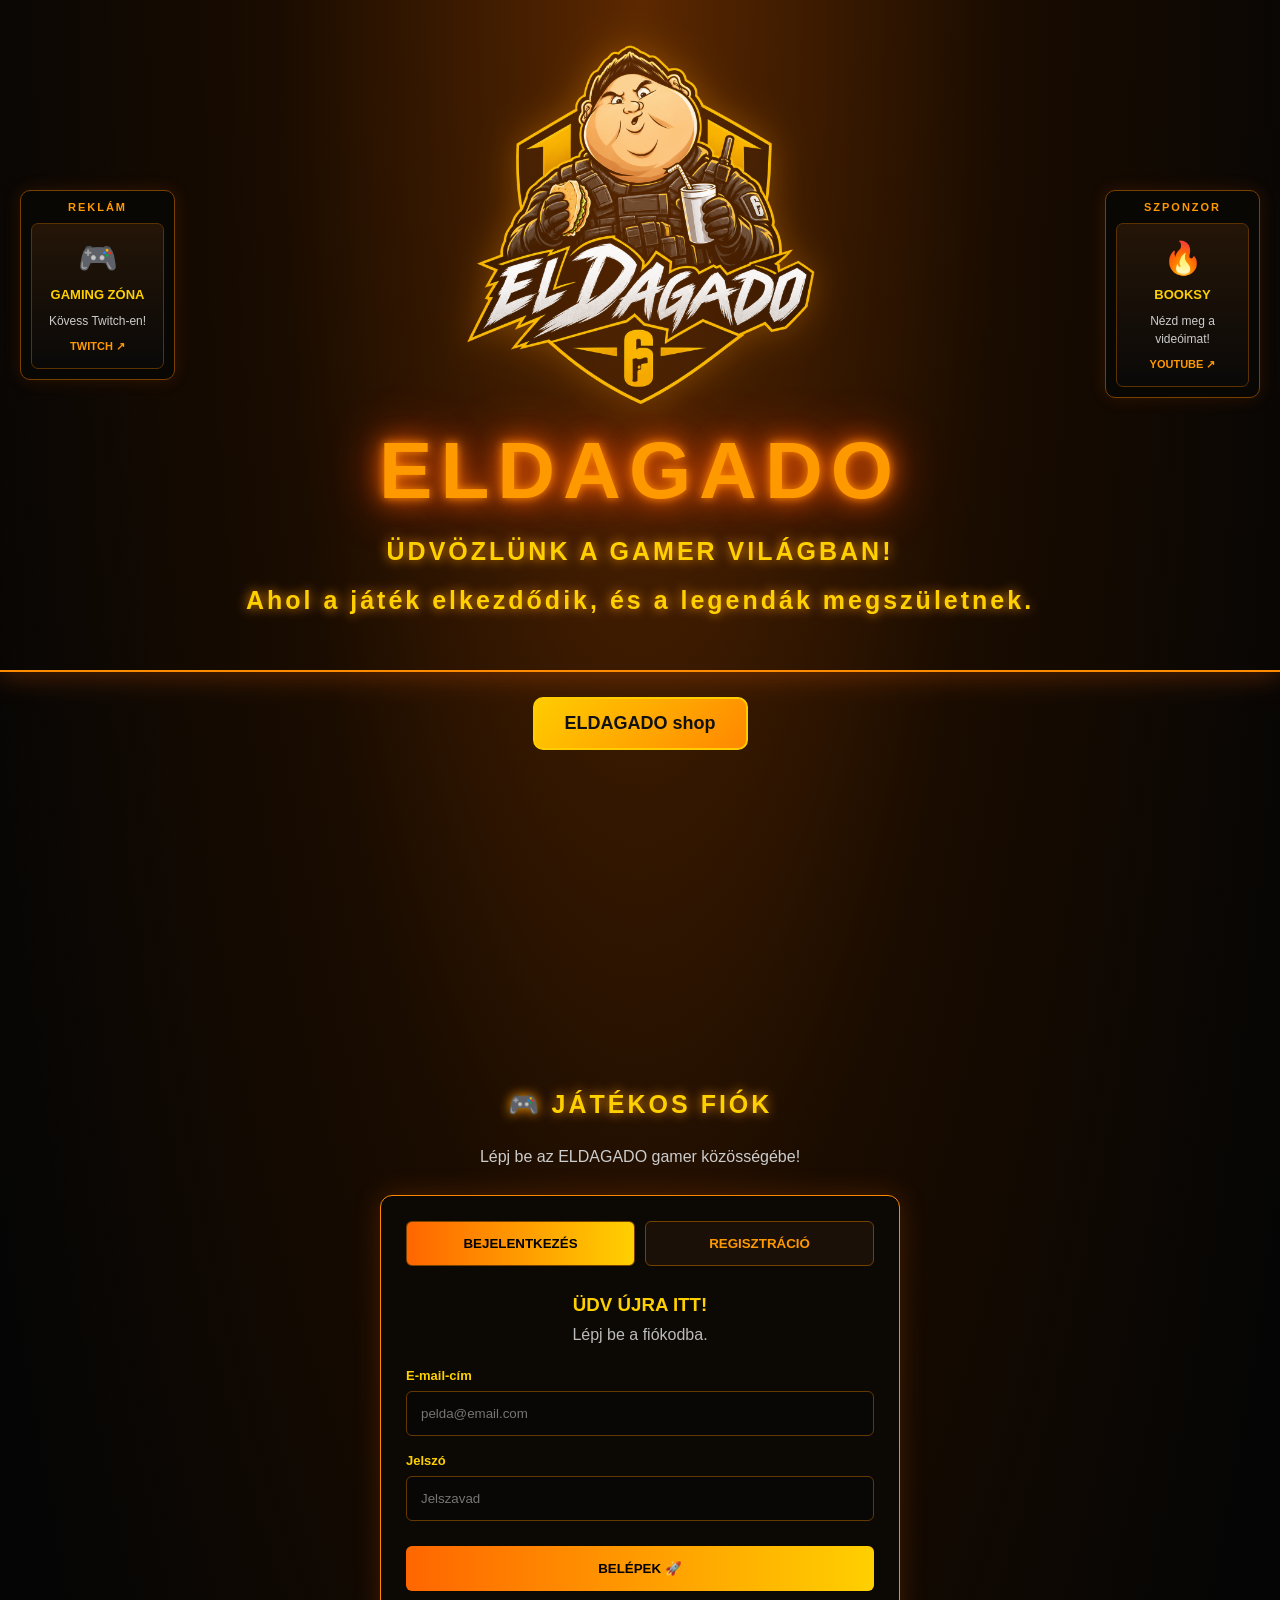
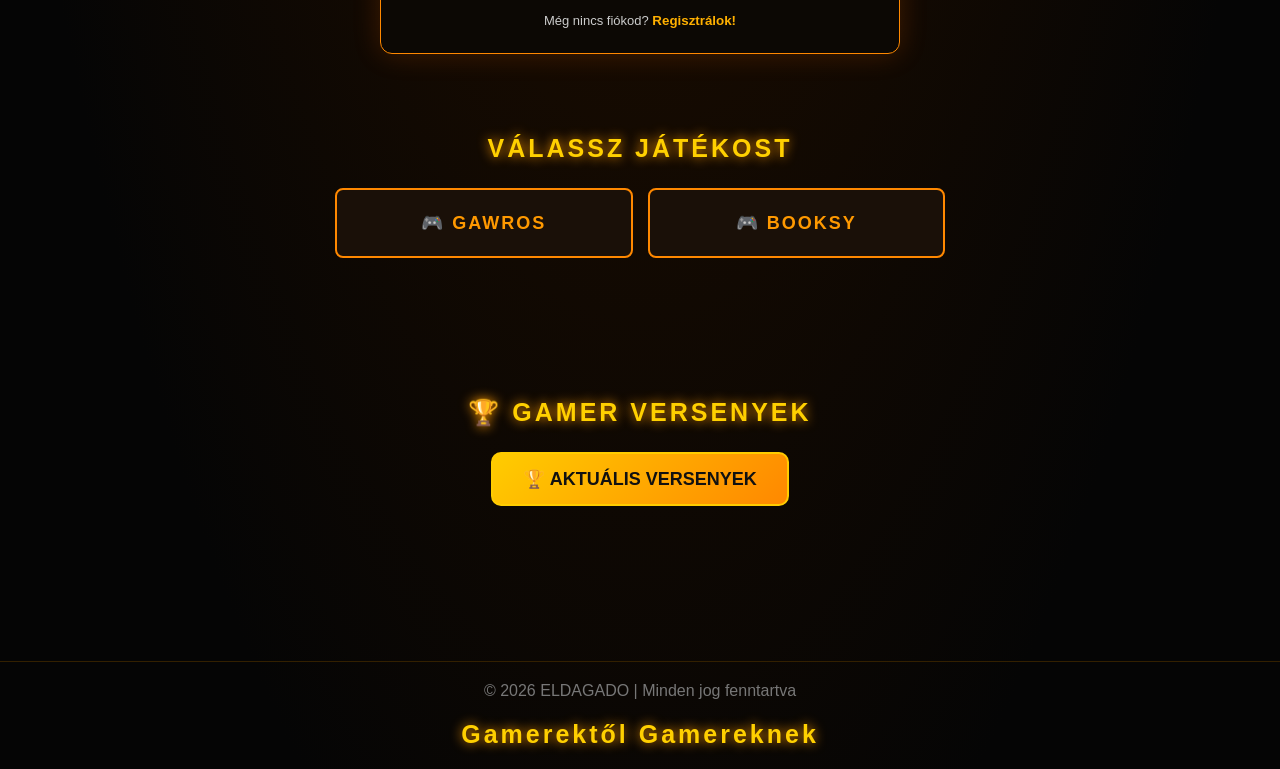
==== index.html @ 5733028e "Add files via upload" ====
<!DOCTYPE html>
<html lang="hu">
<head>
    <meta charset="UTF-8">
    <meta name="viewport" content="width=device-width, initial-scale=1.0">

    <title>ELDAGADO</title>
    <link rel="stylesheet" href="style.css"> 
 
</head>

<body>

    <header class="main-header">

    <img
        src="dagado.png"
        alt="ELDAGADO gamer logó"
        class="site-logo"
    >

    <h1>ELDAGADO</h1>
     <h2>ÜDVÖZLÜNK A GAMER VILÁGBAN!</h2>
        <h2>
            Ahol a játék elkezdődik,
            és a legendák megszületnek.
        </h2>

</header>
<a href="shop.html" class="gamer-button">ELDAGADO shop</a>
    <main class="welcome">
       


    </main>

    


<section class="social-section">

    <section class="auth-section" id="fiok">
    <h2>🎮 JÁTÉKOS FIÓK</h2>

    <p class="auth-description">
        Lépj be az ELDAGADO gamer közösségébe!
    </p>

    <div class="auth-box">

        <div class="auth-tabs">
            <button
                type="button"
                class="auth-tab active"
                id="loginTab">
                BEJELENTKEZÉS
            </button>

            <button
                type="button"
                class="auth-tab"
                id="registerTab">
                REGISZTRÁCIÓ
            </button>
        </div>

        <!-- BEJELENTKEZÉS -->
        <form id="loginForm" class="auth-form">
            <h3>ÜDV ÚJRA ITT!</h3>
            <p>Lépj be a fiókodba.</p>

            <label for="loginEmail">E-mail-cím</label>
            <input
                type="email"
                id="loginEmail"
                placeholder="pelda@email.com"
                required>

            <label for="loginPassword">Jelszó</label>
            <input
                type="password"
                id="loginPassword"
                placeholder="Jelszavad"
                required>

            <button type="submit" class="auth-submit">
                BELÉPEK 🚀
            </button>

            <p class="auth-switch">
                Még nincs fiókod?
                <button type="button" id="showRegister">
                    Regisztrálok!
                </button>
            </p>
        </form>

        <!-- REGISZTRÁCIÓ -->
        <form id="registerForm" class="auth-form" hidden>
            <h3>CSATLAKOZZ HOZZÁNK!</h3>
            <p>Hozd létre a gamer fiókodat.</p>

            <label for="registerUsername">Felhasználónév</label>
            <input
                type="text"
                id="registerUsername"
                placeholder="Gamer neved"
                minlength="3"
                maxlength="20"
                required>

            <label for="registerEmail">E-mail-cím</label>
            <input
                type="email"
                id="registerEmail"
                placeholder="pelda@email.com"
                required>

            <label for="registerPassword">Jelszó</label>
            <input
                type="password"
                id="registerPassword"
                placeholder="Legalább 8 karakter"
                minlength="8"
                required>

            <label for="confirmPassword">
                Jelszó megerősítése
            </label>
            <input
                type="password"
                id="confirmPassword"
                placeholder="Írd be újra a jelszavad"
                minlength="8"
                required>

            <button type="submit" class="auth-submit">
                FIÓK LÉTREHOZÁSA 🔥
            </button>

            <p class="auth-switch">
                Már van fiókod?
                <button type="button" id="showLogin">
                    Bejelentkezés!
                </button>
            </p>
        </form>

        <p id="authMessage" class="auth-message" hidden></p>

    </div>
</section>
    <h2>VÁLASSZ JÁTÉKOST</h2>

    <div class="player-grid">
        <button class="player-btn" data-player="gawros">
            🎮 GAWROS
        </button>

        <button class="player-btn" data-player="booksy">
            🎮 BOOKSY
        </button>
    </div>

    <!-- GAWROS LINKJEI -->
    <div class="social-panel" id="gawros" hidden>
        <h3>GAWROS SOCIAL</h3>

        <a class="contact-btn" href="GAWROS_TWITTER_LINK"
           target="_blank" rel="noopener noreferrer">🐦 Twitter</a>

        <a class="contact-btn" href="https://www.twitch.tv/gawros04hun"
           target="_blank" rel="noopener noreferrer">🎥 Twitch</a>

        <a class="contact-btn" href="https://www.youtube.com/@gawros04"
           target="_blank" rel="noopener noreferrer">▶ YouTube</a>

        <a class="contact-btn" href="GAWROS_TIKTOK_LINK"
           target="_blank" rel="noopener noreferrer">🎵 TikTok</a>

        <a class="contact-btn" href="https://discord.gg/TeKBMDaw2H"
           target="_blank" rel="noopener noreferrer">💬 Discord</a>
    </div>

    <!-- BOOKSY LINKJEI -->
    <div class="social-panel" id="booksy" hidden>
        <h3>BOOKSY SOCIAL</h3>

        <a class="contact-btn" href="https://x.com/imbooksy"
           target="_blank" rel="noopener noreferrer">🐦 Twitter</a>

        <a class="contact-btn" href="https://twitch.tv/imbooksy"
           target="_blank" rel="noopener noreferrer">🎥 Twitch</a>

        <a class="contact-btn" href="https://www.youtube.com/@booksy7167"
           target="_blank" rel="noopener noreferrer">▶ YouTube</a>

        <a class="contact-btn" href="https://tiktok.com/@imbooksy"
           target="_blank" rel="noopener noreferrer">🎵 TikTok</a>

        <a class="contact-btn" href="https://discord.gg/TeKBMDaw2H"
           target="_blank" rel="noopener noreferrer">💬 Discord</a>
    </div>
</section>

<aside class="ad-sidebar ad-left">
    <span class="ad-label">REKLÁM</span>
    <div class="ad-content" id="leftAd"></div>
</aside>

<!-- JOBB OLDALI SZPONZOR -->
<aside class="ad-sidebar ad-right">
    <span class="ad-label">SZPONZOR</span>
    <div class="ad-content" id="rightAd"></div>
</aside>

<script>
const ads = [
    {
        icon: "🎮",
        title: "GAMING ZÓNA",
        description: "Kövess Twitch-en!",
        link: "https://twitch.tv/imbooksy",
        button: "TWITCH ↗"
    },
    {
        icon: "🔥",
        title: "BOOKSY",
        description: "Nézd meg a videóimat!",
        link: "https://www.youtube.com/@booksy7167",
        button: "YOUTUBE ↗"
    },
    {
        icon: "🎬",
        title: "YOUTUBE",
        description: "Nézz gaming videókat!",
        link: "https://www.youtube.com/@booksy7167",
        button: "VIDEÓK ↗"
    }
];

let leftIndex = 0;
let rightIndex = 1;

function showAd(elementId, ad) {
    const container = document.getElementById(elementId);

    container.innerHTML = `
        <a class="ad-card"
           href="${ad.link}"
           target="_blank"
           rel="noopener noreferrer">
            <span class="ad-icon">${ad.icon}</span>
            <strong>${ad.title}</strong>
            <p>${ad.description}</p>
            <span class="ad-link">${ad.button}</span>
        </a>
    `;
}

function rotateAds() {
    showAd("leftAd", ads[leftIndex]);
    showAd("rightAd", ads[rightIndex]);

    leftIndex = (leftIndex + 1) % ads.length;
    rightIndex = (rightIndex + 1) % ads.length;
}

rotateAds();
setInterval(rotateAds, 5000);
</script>

<script>
    const playerButtons = document.querySelectorAll(".player-btn");
    const socialPanels = document.querySelectorAll(".social-panel");

    playerButtons.forEach(button => {
        button.addEventListener("click", () => {
            const selectedPlayer = button.dataset.player;
            const selectedPanel = document.getElementById(selectedPlayer);
            const alreadyOpen = !selectedPanel.hidden;

            socialPanels.forEach(panel => {
                panel.hidden = true;
            });

            playerButtons.forEach(btn => {
                btn.classList.remove("active");
            });

            if (!alreadyOpen) {
                selectedPanel.hidden = false;
                button.classList.add("active");
            }
        });
    });
</script>




<section class="tournament-section">

    <h2>🏆 GAMER VERSENYEK</h2>

    <button
        class="gamer-button"
        id="tournamentToggle"
        aria-expanded="false"
        aria-controls="tournamentPanel">
        🏆 AKTUÁLIS VERSENYEK
    </button>

    <div class="tournament-panel" id="tournamentPanel" hidden>

        <h3>AKTUÁLIS VERSENYEK</h3>

        <div class="tournament-card">
            <div>
                <h4>🎮 Cs2 verseny</h4>
                <p>Időpont: Hamarosan</p>
                <p>Státusz: Nevezés hamarosan</p>
            </div>
            <span class="tournament-status">HAMAROSAN</span>
        </div>

        <div class="tournament-card">
            <div>
                <h4>⚔️ R6 verseny</h4>
                <p>Időpont: 04.10 18:20</p>
                <p>Státusz: Nevezés hamarosan</p>
            </div>
            <span class="tournament-status">HAMAROSAN</span>
        </div>

        <div class="tournament-card">
            <div>
                <h4>🔥 Egyéb gamer versenyek</h4>
                <p>Új versenyek hamarosan!</p>
            </div>
            <span class="tournament-status">Hamarosan</span>
        </div>

    </div>
</section>

<script>
    const tournamentToggle =
        document.getElementById("tournamentToggle");

    const tournamentPanel =
        document.getElementById("tournamentPanel");

    tournamentToggle.addEventListener("click", () => {
        const isOpen = !tournamentPanel.hidden;

        tournamentPanel.hidden = isOpen;

        tournamentToggle.setAttribute(
            "aria-expanded",
            String(!isOpen)
        );

        tournamentToggle.textContent = isOpen
            ? "🏆 AKTUÁLIS VERSENYEK"
            : "✕ VERSENYEK BEZÁRÁSA";
    });
</script>

<footer>
        © 2026 ELDAGADO | Minden jog fenntartva
         <h2>Gamerektől Gamereknek</h2>
    </footer>


    
<script src="script.js"></script>
</body>
</html>
---- style.css ----
* {
            margin: 0;
            padding: 0;
            box-sizing: border-box;
        }


body {
min-height: 100vh;
background:
radial-gradient(
ellipse at top,
#5c2800 0%,
#1a0c00 40%,
#050505 80%
);
color: white;
font-family: Arial, sans-serif;
text-align: center;
}

header {
padding: 70px 20px;
border-bottom: 2px solid #ff8c00;
box-shadow: 0 5px 25px #ff660044;
}

h1 {
font-size: clamp(42px, 8vw, 80px);
font-weight: 900;
letter-spacing: 8px;
color: #ff9900;
text-shadow:
0 0 10px #ff8800,
0 0 25px #ff6600,
0 0 50px #ff4400;
}

h2 {
margin-top: 20px;
font-size: clamp(16px, 3vw, 25px);
letter-spacing: 3px;
color: #ffd000;
text-shadow: 0 0 12px #ff9900;
}

.welcome {
margin: 70px auto;
padding: 35px 20px;
max-width: 700px;
}

.welcome p {
margin-top: 15px;
color: #cccccc;
font-size: 18px;
line-height: 1.7;
}

.gamer-button {
    display: block;
    width: fit-content;
    margin: 25px auto;
    padding: 14px 30px;
    background: linear-gradient(135deg, #ffcc00, #ff8800);
    color: #111;
    font-size: 18px;
    font-weight: bold;
    text-decoration: none;
    text-align: center;
    border: 2px solid #ffcc00;
    border-radius: 10px;
    cursor: pointer;
    transition: 0.3s ease;
}

.gamer-button:hover {
    transform: scale(1.05);
    box-shadow: 0 0 18px #ffae00;
}
footer {
margin-top: 100px;
padding: 20px;
color: #777;
border-top: 1px solid #332000;
}





.social-section {
    max-width: 650px;
    margin: 60px auto;
    padding: 30px 20px;
}

.social-section h2 {
    margin-bottom: 25px;
}

.player-grid {
    display: grid;
    grid-template-columns: repeat(2, minmax(0, 1fr));
    gap: 15px;
}

.player-btn {
    padding: 22px 10px;
    color: #ff9900;
    background: #1a1008;
    border: 2px solid #ff8800;
    border-radius: 8px;
    font-size: 18px;
    font-weight: 900;
    letter-spacing: 2px;
    cursor: pointer;
    transition: 0.25s ease;
}

.player-btn:hover,
.player-btn.active {
    color: #000;
    background: linear-gradient(90deg, #ff6600, #ffd000);
    box-shadow: 0 0 25px #ff880088;
    transform: translateY(-3px);
}

.social-panel {
    display: grid;
    grid-template-columns: repeat(2, minmax(0, 1fr));
    gap: 12px;
    margin-top: 25px;
    padding: 20px;
    background: rgba(15, 10, 5, 0.95);
    border: 1px solid #ff8c00;
    border-radius: 10px;
    box-shadow: 0 0 25px #ff660044;
}

.social-panel[hidden] {
    display: none;
}

.social-panel h3 {
    grid-column: 1 / -1;
    color: #ffd000;
    letter-spacing: 2px;
    margin-bottom: 10px;
}

.contact-btn {
    display: block;
    padding: 16px 8px;
    color: #ffd000;
    background: #1a1008;
    border: 1px solid #7a4000;
    border-radius: 6px;
    text-decoration: none;
    font-weight: bold;
    transition: 0.25s ease;
}

.contact-btn:hover {
    color: #000;
    background: linear-gradient(90deg, #ff6600, #ffd000);
    box-shadow: 0 0 18px #ff880088;
    transform: translateY(-3px);
}

@media (max-width: 450px) {
    .social-panel {
        grid-template-columns: 1fr;
    }
}




.main-header {
    padding: 35px 20px 55px;
    border-bottom: 2px solid #ff8c00;
    box-shadow: 0 5px 25px #ff660044;
    overflow: hidden;
}

/* ELDAGADO logó */
.site-logo {
    display: block;
    width: min(100%, 380px);
    height: auto;
    margin: 0 auto 10px;

    /* A fekete háttér beleolvad a weboldalba */
    mix-blend-mode: screen;

    filter: drop-shadow(0 0 18px #ff880055);

    transition: transform 0.3s ease;
}

/* Finom nagyítás, ha fölé viszed az egeret */
.site-logo:hover {
    transform: scale(1.03);
}

/* Mobiltelefonokra */
@media (max-width: 600px) {
    .main-header {
        padding: 25px 15px 40px;
    }

    .site-logo {
        width: min(100%, 300px);
    }
}




.ad-sidebar {
    position: fixed;
    top: 190px;
    width: 155px;
    z-index: 10;
    padding: 10px;
    background: rgba(10, 8, 5, 0.96);
    border: 1px solid #7a4000;
    border-radius: 10px;
    box-shadow: 0 0 18px #ff660022;
}

.ad-left {
    left: 20px;
}

.ad-right {
    right: 20px;
}

.ad-label {
    display: block;
    margin-bottom: 10px;
    color: #ff9900;
    font-size: 11px;
    font-weight: bold;
    letter-spacing: 2px;
}

.ad-card {
    display: flex;
    flex-direction: column;
    align-items: center;
    gap: 10px;
    padding: 15px 8px;
    color: white;
    text-align: center;
    text-decoration: none;
    background: linear-gradient(
        180deg,
        #241507,
        #0a0908
    );
    border: 1px solid #5c3200;
    border-radius: 7px;
    transition: 0.25s ease;
}

.ad-card:hover {
    border-color: #ff9900;
    box-shadow: 0 0 18px #ff880055;
    transform: translateY(-3px);
}

.ad-icon {
    font-size: 32px;
}

.ad-card strong {
    color: #ffd000;
    font-size: 13px;
}

.ad-card p {
    color: #cccccc;
    font-size: 12px;
    line-height: 1.5;
}

.ad-link {
    color: #ff9900;
    font-size: 11px;
    font-weight: bold;
}


@media (max-width: 1100px) {
    .ad-sidebar {
        display: none;
    }
}


.ad-content {
    animation: adAppear 0.5s ease;
}

.ad-card {
    display: flex;
    flex-direction: column;
    align-items: center;
    gap: 10px;
    padding: 15px 8px;
    color: white;
    text-align: center;
    text-decoration: none;
    background: linear-gradient(180deg, #241507, #0a0908);
    border: 1px solid #5c3200;
    border-radius: 7px;
    transition: 0.25s ease;
}

.ad-card:hover {
    border-color: #ff9900;
    box-shadow: 0 0 18px #ff880055;
    transform: translateY(-3px);
}

.ad-card strong {
    color: #ffd000;
    font-size: 13px;
}

.ad-card p {
    color: #ccc;
    font-size: 12px;
    line-height: 1.5;
}

.ad-icon {
    font-size: 32px;
}

.ad-link {
    color: #ff9900;
    font-size: 11px;
    font-weight: bold;
}

@keyframes adAppear {
    from {
        opacity: 0;
        transform: translateY(8px);
    }

    to {
        opacity: 1;
        transform: translateY(0);
    }
}


.tournament-section {
    max-width: 750px;
    margin: 60px auto;
    padding: 30px 20px;
}

.tournament-section h2 {
    margin-bottom: 25px;
}

.tournament-panel {
    margin-top: 25px;
    padding: 22px;
    background: rgba(12, 9, 5, 0.96);
    border: 1px solid #ff8c00;
    border-radius: 10px;
    box-shadow: 0 0 25px #ff660033;
    text-align: left;
}

.tournament-panel[hidden] {
    display: none;
}

.tournament-panel h3 {
    margin-bottom: 20px;
    color: #ffd000;
    text-align: center;
    letter-spacing: 2px;
}

.tournament-card {
    display: flex;
    justify-content: space-between;
    align-items: center;
    gap: 15px;
    margin-top: 12px;
    padding: 18px;
    background: #1a1008;
    border: 1px solid #633300;
    border-radius: 8px;
}

.tournament-card h4 {
    margin-bottom: 10px;
    color: #ff9900;
}

.tournament-card p {
    margin-top: 5px;
    color: #cccccc;
    font-size: 14px;
}

.tournament-status {
    color: #ffd000;
    font-size: 11px;
    font-weight: bold;
    text-align: right;
}

@media (max-width: 500px) {
    .tournament-card {
        align-items: flex-start;
        flex-direction: column;
    }

    .tournament-status {
        text-align: left;
    }
}


.auth-section {
    width: min(100% - 30px, 520px);
    margin: 60px auto;
    padding: 20px 0;
}

.auth-description {
    margin: 12px 0 25px;
    color: #ccc;
    line-height: 1.6;
}

.auth-box {
    padding: 25px;
    background: rgba(12, 9, 5, 0.96);
    border: 1px solid #ff8800;
    border-radius: 12px;
    box-shadow: 0 0 28px #ff660033;
    text-align: left;
}

.auth-tabs {
    display: grid;
    grid-template-columns: 1fr 1fr;
    gap: 10px;
    margin-bottom: 28px;
}

.auth-tab {
    padding: 14px 8px;
    color: #ff9900;
    background: #1a1008;
    border: 1px solid #754000;
    border-radius: 6px;
    font-weight: bold;
    cursor: pointer;
}

.auth-tab.active,
.auth-tab:hover {
    color: #000;
    background: linear-gradient(90deg, #ff6600, #ffd000);
}

.auth-form h3 {
    margin-bottom: 10px;
    color: #ffd000;
    text-align: center;
}

.auth-form > p:not(.auth-switch) {
    margin-bottom: 24px;
    color: #bbb;
    text-align: center;
}

.auth-form label {
    display: block;
    margin: 17px 0 8px;
    color: #ffd000;
    font-size: 13px;
    font-weight: bold;
}

.auth-form input {
    width: 100%;
    padding: 14px;
    color: white;
    background: #090705;
    border: 1px solid #633900;
    border-radius: 6px;
    outline: none;
}

.auth-form input:focus {
    border-color: #ff9900;
    box-shadow: 0 0 12px #ff880044;
}

.auth-submit {
    width: 100%;
    margin-top: 25px;
    padding: 15px;
    color: #000;
    background: linear-gradient(90deg, #ff6600, #ffd000);
    border: none;
    border-radius: 6px;
    font-weight: 900;
    cursor: pointer;
}

.auth-switch {
    margin-top: 22px;
    color: #ccc;
    text-align: center;
    font-size: 13px;
}

.auth-switch button {
    color: #ffb000;
    background: none;
    border: none;
    font-weight: bold;
    cursor: pointer;
}

.auth-message {
    margin-top: 20px;
    padding: 12px;
    color: #ffd000;
    background: #1a1008;
    border: 1px solid #754000;
    border-radius: 6px;
    overflow-wrap: anywhere;
}

.auth-form[hidden],
.auth-message[hidden] {
    display: none;
}

@media (max-width: 450px) {
    .auth-box {
        padding: 18px;
    }
}
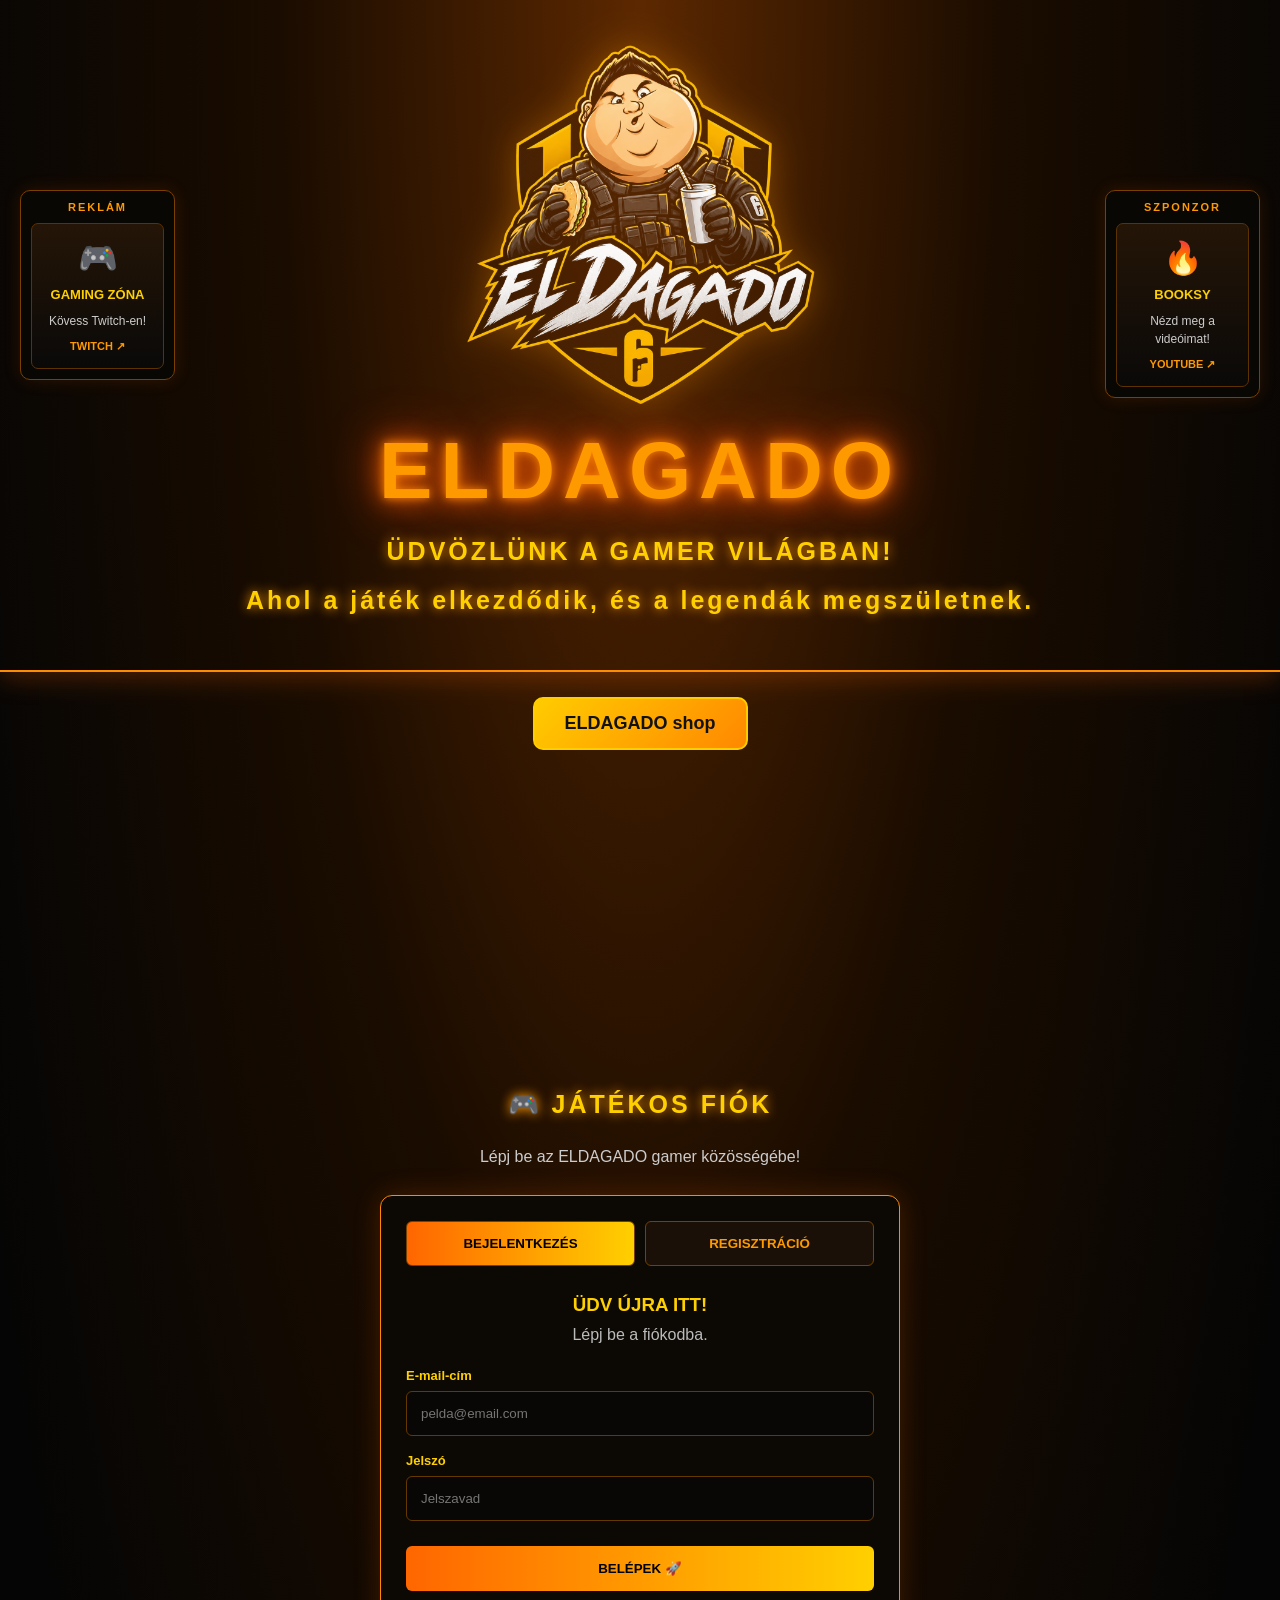
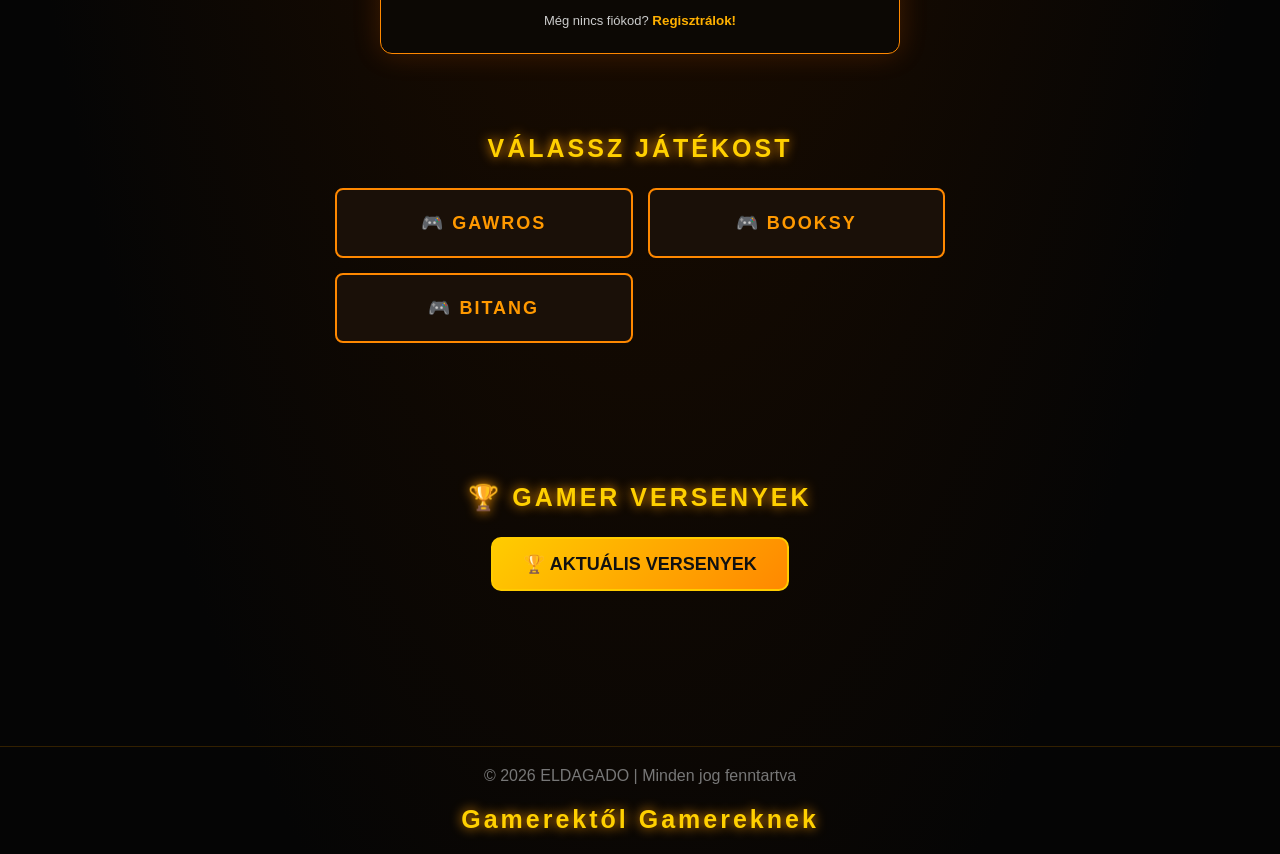
==== commit 966fc88c: "Update index.html" ====
--- a/index.html
+++ b/index.html
@@ -161,6 +161,10 @@
         <button class="player-btn" data-player="booksy">
             🎮 BOOKSY
         </button>
+
+         <button class="player-btn" data-player="bitang">
+            🎮 BITANG
+        </button>
     </div>
 
     <!-- GAWROS LINKJEI -->
@@ -201,6 +205,14 @@
 
         <a class="contact-btn" href="https://discord.gg/TeKBMDaw2H"
            target="_blank" rel="noopener noreferrer">💬 Discord</a>
+    </div>
+
+     <div class="social-panel" id="Bitang" hidden>
+        <h3>Bitang SOCIAL</h3>
+
+        <a class="contact-btn" href="https://www.twitch.tv/beatang"
+           target="_blank" rel="noopener noreferrer">🎥 Twitch</a>
+   
     </div>
 </section>
 
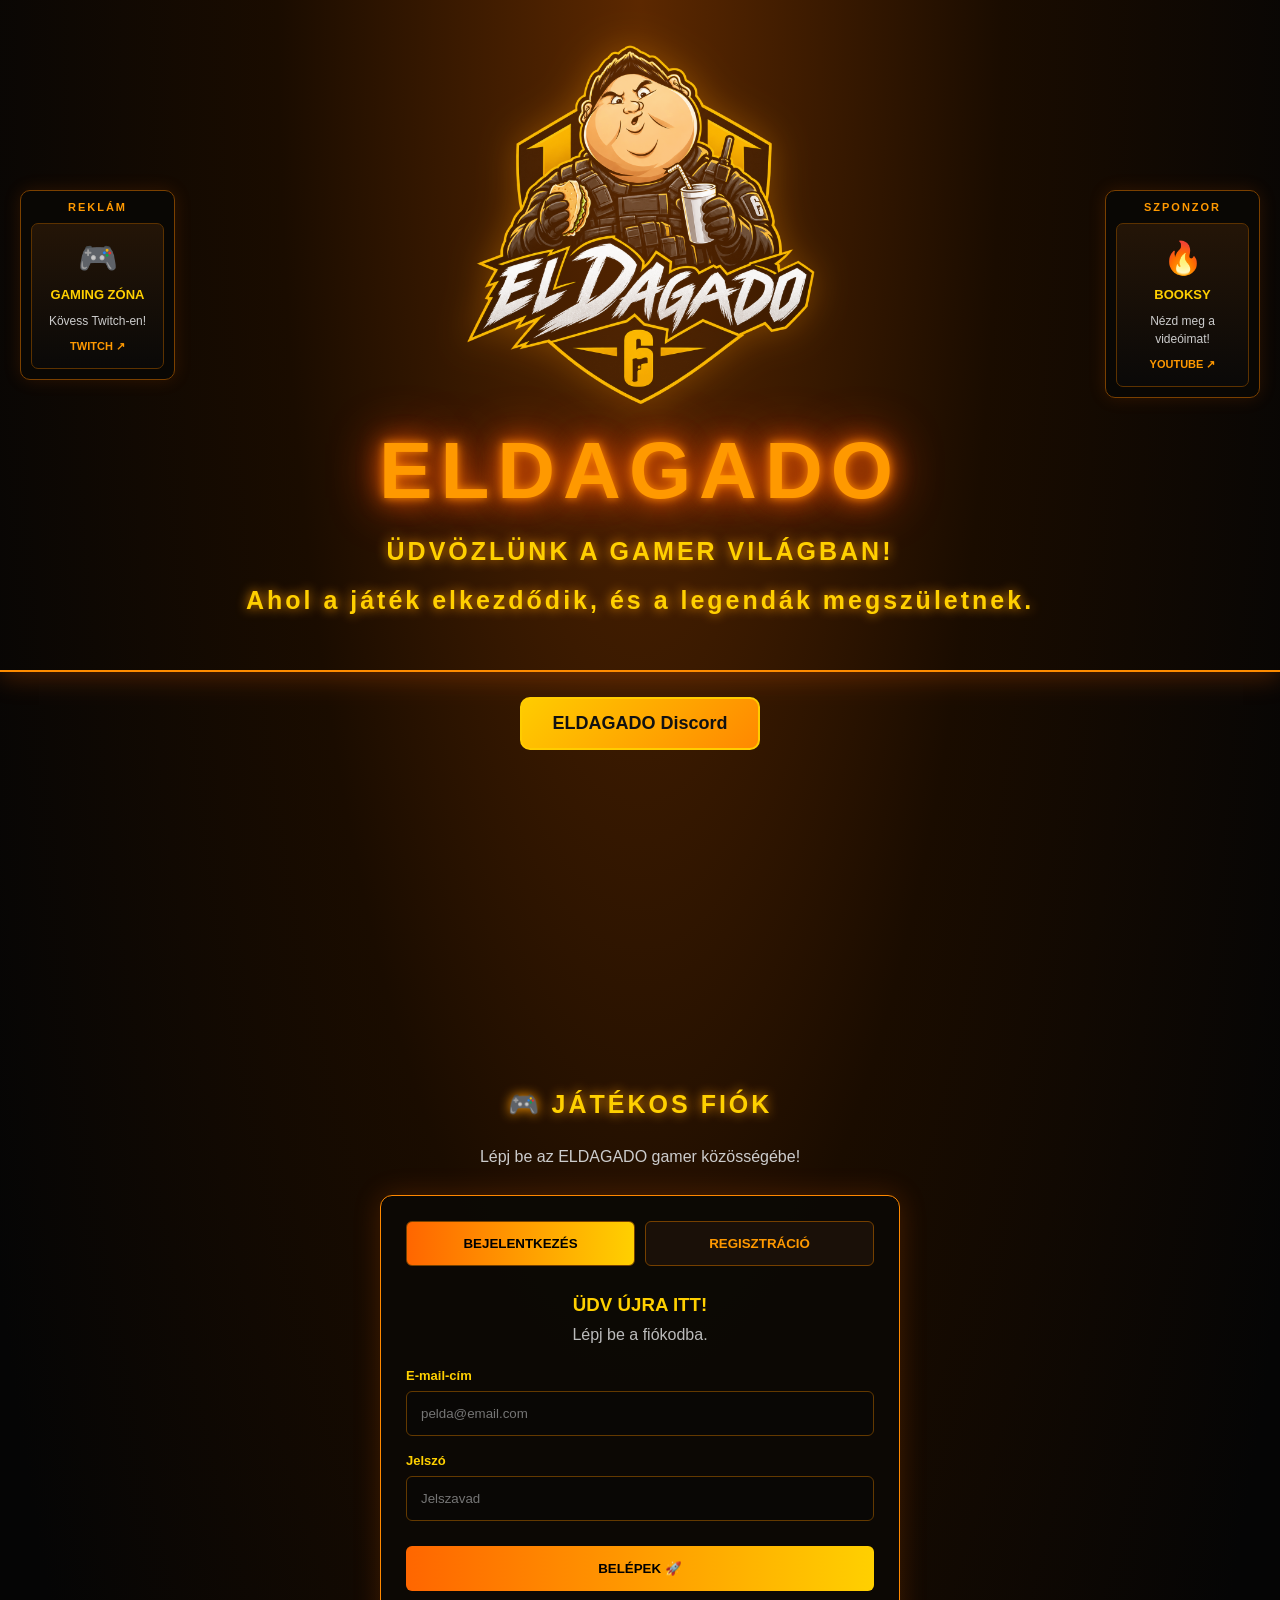
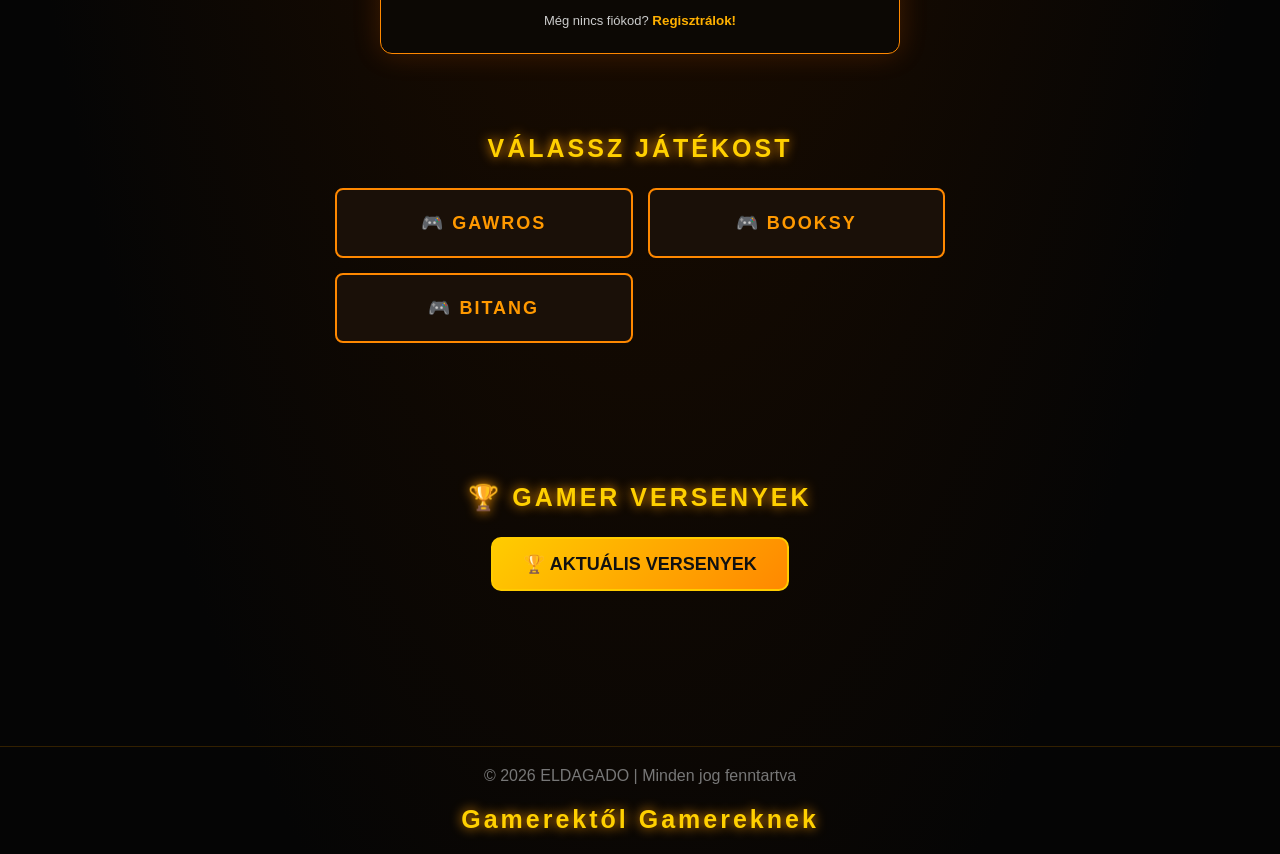
==== commit 103e2524: "Update index.html" ====
--- a/index.html
+++ b/index.html
@@ -28,7 +28,7 @@
         </h2>
 
 </header>
-<a href="shop.html" class="gamer-button">ELDAGADO shop</a>
+<a href="https://discord.gg/TeKBMDaw2H" class="gamer-button">ELDAGADO Discord</a>
     <main class="welcome">
        
 
@@ -162,7 +162,7 @@
             🎮 BOOKSY
         </button>
 
-         <button class="player-btn" data-player="bitang">
+         <button class="player-btn" data-player="Bitang">
             🎮 BITANG
         </button>
     </div>
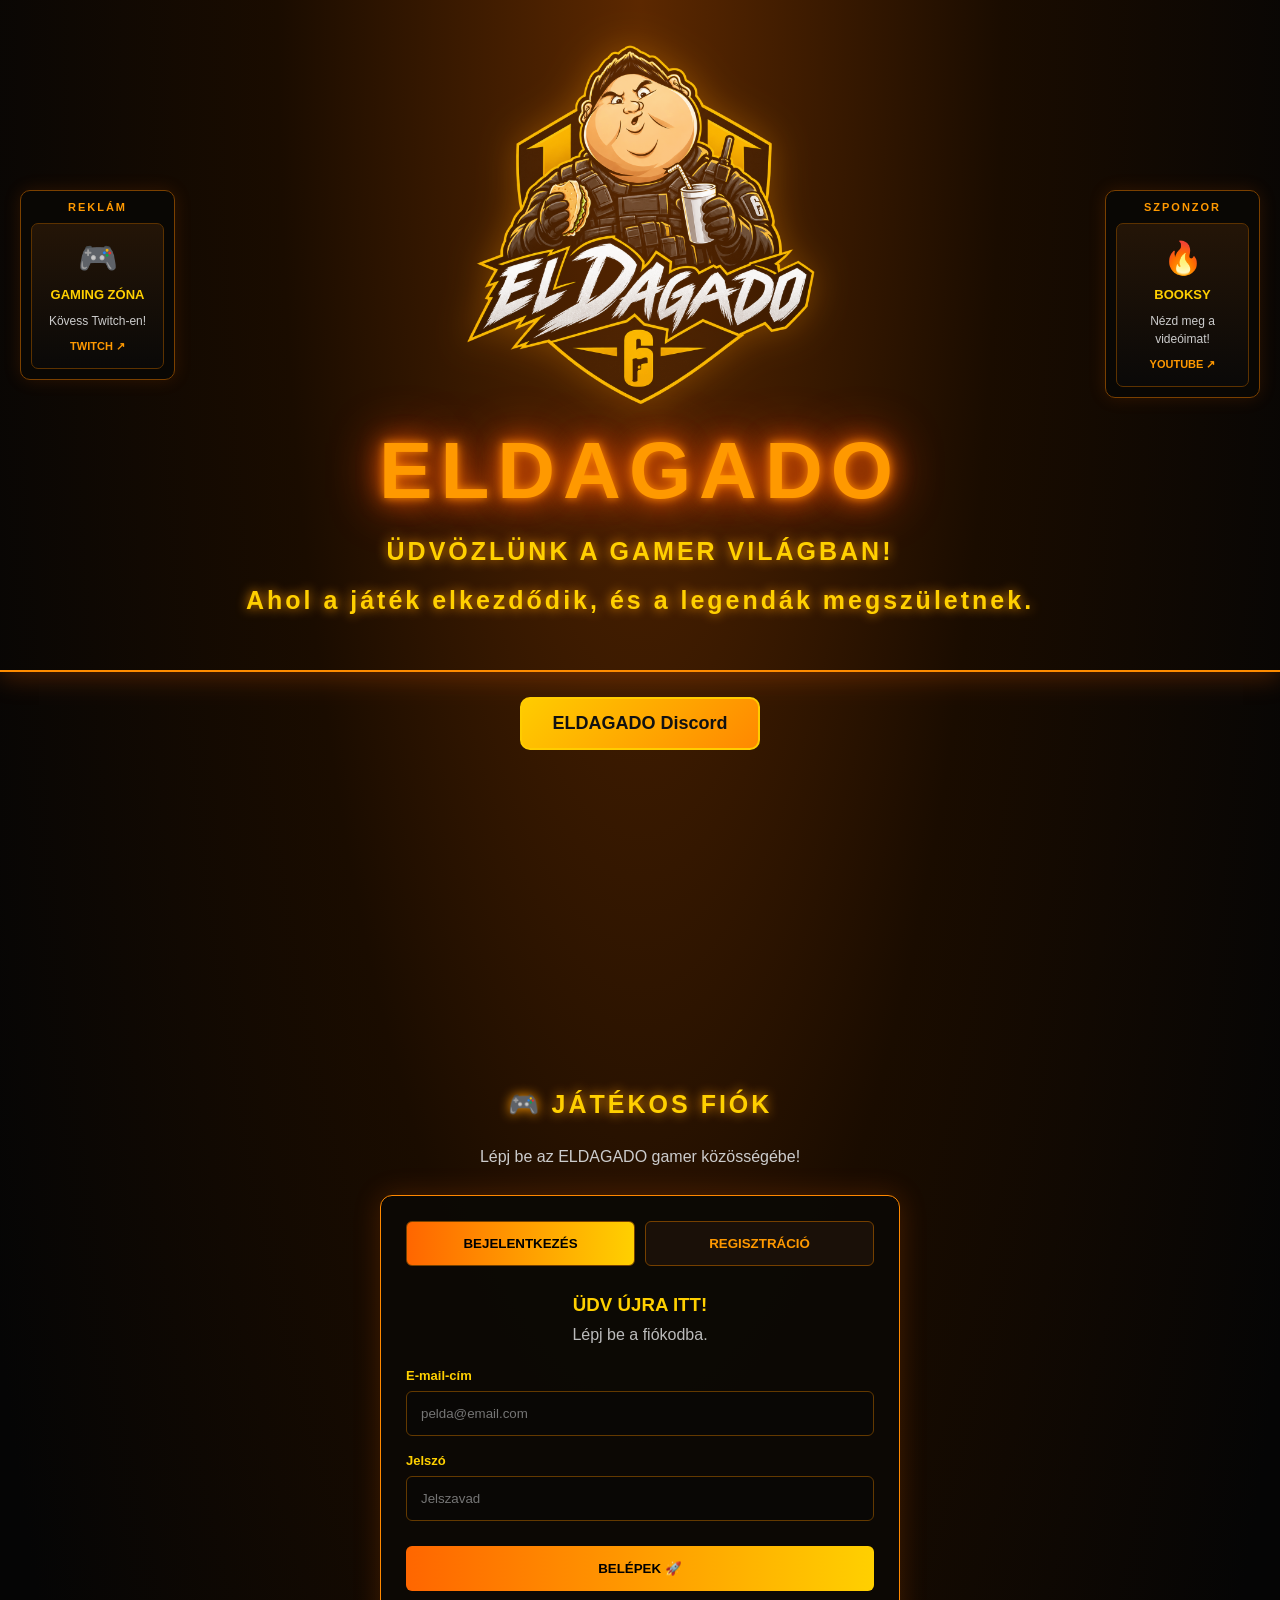
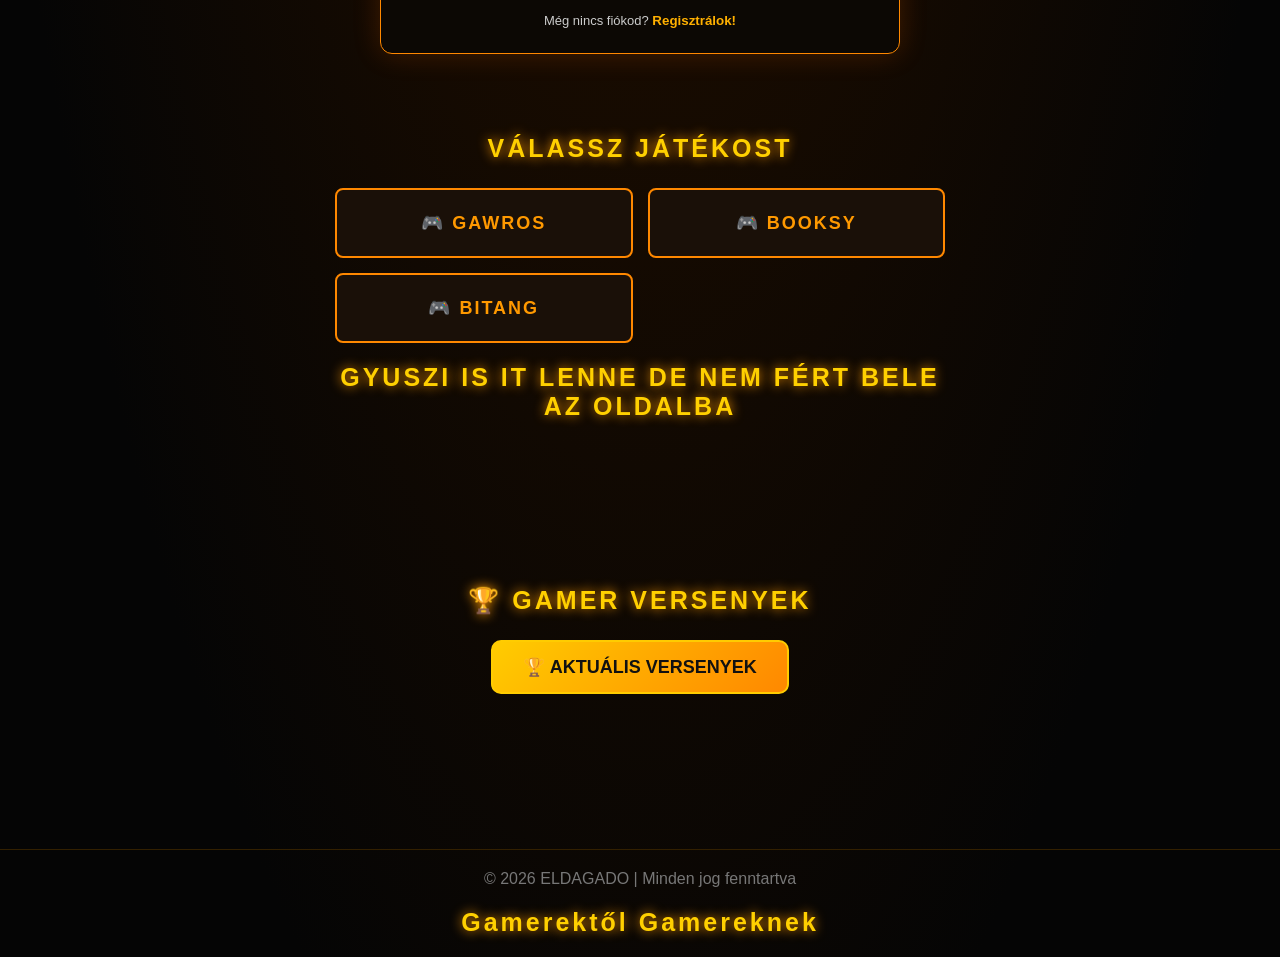
==== commit 2b7bea6e: "Update index.html" ====
--- a/index.html
+++ b/index.html
@@ -183,8 +183,7 @@
         <a class="contact-btn" href="GAWROS_TIKTOK_LINK"
            target="_blank" rel="noopener noreferrer">🎵 TikTok</a>
 
-        <a class="contact-btn" href="https://discord.gg/TeKBMDaw2H"
-           target="_blank" rel="noopener noreferrer">💬 Discord</a>
+  
     </div>
 
     <!-- BOOKSY LINKJEI -->
@@ -203,17 +202,17 @@
         <a class="contact-btn" href="https://tiktok.com/@imbooksy"
            target="_blank" rel="noopener noreferrer">🎵 TikTok</a>
 
-        <a class="contact-btn" href="https://discord.gg/TeKBMDaw2H"
-           target="_blank" rel="noopener noreferrer">💬 Discord</a>
+    
     </div>
 
      <div class="social-panel" id="Bitang" hidden>
-        <h3>Bitang SOCIAL</h3>
+        <h3>BITANG SOCIAL</h3>
 
         <a class="contact-btn" href="https://www.twitch.tv/beatang"
            target="_blank" rel="noopener noreferrer">🎥 Twitch</a>
    
     </div>
+     <h2>GYUSZI IS IT LENNE DE NEM FÉRT BELE AZ OLDALBA</h2>
 </section>
 
 <aside class="ad-sidebar ad-left">
